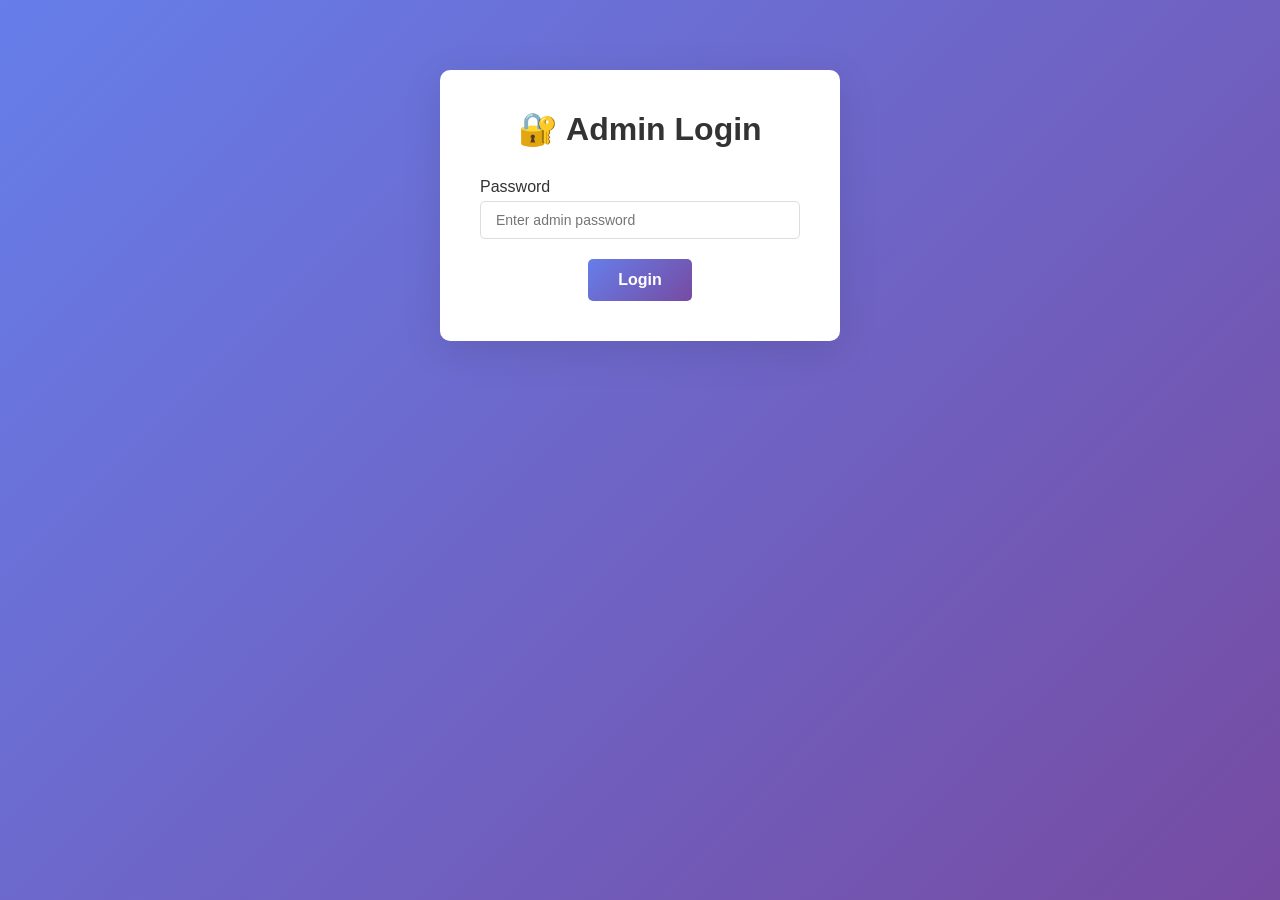
==== admin.html @ 0edea6b3 "🐛 Fix: Add debug logging and reload button" ====
<!DOCTYPE html>
<html lang="en">
<head>
    <meta charset="UTF-8">
    <meta name="viewport" content="width=device-width, initial-scale=1.0">
    <title>CV Admin Panel</title>
    <style>
        * {
            margin: 0;
            padding: 0;
            box-sizing: border-box;
        }

        body {
            font-family: 'Segoe UI', Tahoma, Geneva, Verdana, sans-serif;
            background: linear-gradient(135deg, #667eea 0%, #764ba2 100%);
            min-height: 100vh;
            padding: 20px;
        }

        .container {
            max-width: 1200px;
            margin: 0 auto;
        }

        .login-form {
            background: white;
            border-radius: 10px;
            padding: 40px;
            box-shadow: 0 10px 40px rgba(0,0,0,0.1);
            max-width: 400px;
            margin: 50px auto;
            text-align: center;
        }

        .login-form h1 {
            color: #333;
            margin-bottom: 30px;
        }

        .form-group {
            margin-bottom: 20px;
            text-align: left;
        }

        .form-group label {
            display: block;
            margin-bottom: 5px;
            color: #333;
            font-weight: 500;
        }

        .form-group input,
        .form-group textarea,
        .form-group select {
            width: 100%;
            padding: 10px 15px;
            border: 1px solid #ddd;
            border-radius: 5px;
            font-family: inherit;
            font-size: 14px;
        }

        .form-group textarea {
            resize: vertical;
            min-height: 100px;
        }

        .btn {
            background: linear-gradient(135deg, #667eea 0%, #764ba2 100%);
            color: white;
            padding: 12px 30px;
            border: none;
            border-radius: 5px;
            cursor: pointer;
            font-size: 16px;
            font-weight: 600;
            transition: transform 0.2s;
        }

        .btn:hover {
            transform: translateY(-2px);
        }

        .btn-secondary {
            background: #666;
            margin-left: 10px;
        }

        .btn-danger {
            background: #e74c3c;
        }

        .btn-success {
            background: #27ae60;
        }

        .admin-panel {
            background: white;
            border-radius: 10px;
            padding: 30px;
            box-shadow: 0 10px 40px rgba(0,0,0,0.1);
            margin-bottom: 30px;
        }

        .panel-title {
            color: #333;
            border-bottom: 2px solid #667eea;
            padding-bottom: 10px;
            margin-bottom: 20px;
            font-size: 22px;
        }

        .tabs {
            display: flex;
            gap: 10px;
            margin-bottom: 20px;
            border-bottom: 1px solid #ddd;
            flex-wrap: wrap;
        }

        .tab-btn {
            background: none;
            border: none;
            padding: 10px 20px;
            cursor: pointer;
            color: #666;
            font-weight: 600;
            border-bottom: 3px solid transparent;
            transition: all 0.3s;
        }

        .tab-btn.active {
            color: #667eea;
            border-bottom-color: #667eea;
        }

        .tab-content {
            display: none;
        }

        .tab-content.active {
            display: block;
        }

        .skill-item,
        .project-item {
            background: #f9f9f9;
            border: 1px solid #eee;
            border-radius: 5px;
            padding: 15px;
            margin-bottom: 15px;
            display: flex;
            justify-content: space-between;
            align-items: center;
        }

        .skill-name,
        .project-title {
            font-weight: 600;
            color: #333;
        }

        .skill-level {
            color: #667eea;
            font-weight: bold;
        }

        .item-actions {
            display: flex;
            gap: 10px;
        }

        .msg {
            padding: 15px;
            margin-bottom: 20px;
            border-radius: 5px;
            display: none;
        }

        .msg.success {
            background: #d4edda;
            color: #155724;
            border: 1px solid #c3e6cb;
        }

        .msg.error {
            background: #f8d7da;
            color: #721c24;
            border: 1px solid #f5c6cb;
        }

        .msg.active {
            display: block;
        }

        header {
            display: flex;
            justify-content: space-between;
            align-items: center;
            background: white;
            padding: 20px;
            border-radius: 10px;
            margin-bottom: 20px;
            box-shadow: 0 5px 20px rgba(0,0,0,0.1);
        }

        header h1 {
            color: #333;
        }

        .logout-btn {
            background: #e74c3c;
            color: white;
            border: none;
            padding: 10px 20px;
            border-radius: 5px;
            cursor: pointer;
            font-weight: 600;
        }

        .add-new-btn {
            margin-bottom: 20px;
        }

        .form-row {
            display: grid;
            grid-template-columns: 1fr 1fr;
            gap: 20px;
        }

        @media (max-width: 600px) {
            .form-row {
                grid-template-columns: 1fr;
            }

            header {
                flex-direction: column;
                gap: 20px;
                text-align: center;
            }

            .skill-item,
            .project-item {
                flex-direction: column;
                align-items: flex-start;
            }

            .item-actions {
                width: 100%;
                margin-top: 10px;
            }
        }
    </style>
</head>
<body>
    <div class="container">
        <!-- Login Form -->
        <div id="loginForm" class="login-form">
            <h1>🔐 Admin Login</h1>
            <div class="form-group">
                <label>Password</label>
                <input type="password" id="adminPassword" placeholder="Enter admin password">
            </div>
            <button class="btn" onclick="adminLogin()">Login</button>
        </div>

        <!-- Admin Panel (hidden by default) -->
        <div id="adminPanel" style="display: none;">
            <header>
                <h1>📝 CV Admin Panel</h1>
                <div>
                    <button class="btn btn-success" style="margin-right: 10px;" onclick="loadCVData()">↻ Reload</button>
                    <button class="logout-btn" onclick="adminLogout()">Logout</button>
                </div>
            </header>

            <div id="message" class="msg"></div>

            <!-- Basic Info -->
            <div class="admin-panel">
                <h2 class="panel-title">👤 Basic Information</h2>
                <div class="form-row">
                    <div class="form-group">
                        <label>Full Name</label>
                        <input type="text" id="nama" placeholder="Your full name">
                    </div>
                    <div class="form-group">
                        <label>Nickname</label>
                        <input type="text" id="panggilan" placeholder="Nickname">
                    </div>
                </div>
                <div class="form-group">
                    <label>Role/Title</label>
                    <input type="text" id="peran" placeholder="Your role">
                </div>
                <div class="form-group">
                    <label>Bio</label>
                    <textarea id="bio" placeholder="Your bio"></textarea>
                </div>
                <button class="btn" onclick="updateBasicInfo()">Save Basic Info</button>
            </div>

            <!-- Skills & Projects Tabs -->
            <div class="admin-panel">
                <h2 class="panel-title">🎯 Skills & Projects</h2>
                
                <div class="tabs">
                    <button class="tab-btn active" onclick="switchTab('skills')">Skills</button>
                    <button class="tab-btn" onclick="switchTab('projects')">Projects</button>
                </div>

                <!-- Skills Tab -->
                <div id="skills" class="tab-content active">
                    <button class="btn add-new-btn" onclick="newSkillForm()">+ Add New Skill</button>
                    
                    <div id="skillForm" style="display: none; background: #f9f9f9; padding: 20px; border-radius: 5px; margin-bottom: 20px;">
                        <div class="form-row">
                            <div class="form-group">
                                <label>Icon (emoji)</label>
                                <input type="text" id="skillIcon" placeholder="e.g., 🐍">
                            </div>
                            <div class="form-group">
                                <label>Skill Name</label>
                                <input type="text" id="skillName" placeholder="e.g., Python">
                            </div>
                        </div>
                        <div class="form-group">
                            <label>Description</label>
                            <textarea id="skillDesc" placeholder="Describe the skill"></textarea>
                        </div>
                        <div class="form-group">
                            <label>Level (0-100)</label>
                            <input type="number" id="skillLevel" min="0" max="100" value="80">
                        </div>
                        <button class="btn" id="skillSubmitBtn" onclick="saveSkill()">Add Skill</button>
                        <button class="btn btn-secondary" onclick="cancelSkillForm()">Cancel</button>
                    </div>

                    <div id="skillsList"></div>
                </div>

                <!-- Projects Tab -->
                <div id="projects" class="tab-content">
                    <button class="btn add-new-btn" onclick="newProjectForm()">+ Add New Project</button>
                    
                    <div id="projectForm" style="display: none; background: #f9f9f9; padding: 20px; border-radius: 5px; margin-bottom: 20px;">
                        <div class="form-row">
                            <div class="form-group">
                                <label>Icon (emoji)</label>
                                <input type="text" id="projectIcon" placeholder="e.g., 🛒">
                            </div>
                            <div class="form-group">
                                <label>Project Title</label>
                                <input type="text" id="projectTitle" placeholder="Project title">
                            </div>
                        </div>
                        <div class="form-group">
                            <label>Description</label>
                            <textarea id="projectDesc" placeholder="Describe the project"></textarea>
                        </div>
                        <div class="form-row">
                            <div class="form-group">
                                <label>Tags (comma separated)</label>
                                <input type="text" id="projectTags" placeholder="Python, FastAPI, Web">
                            </div>
                            <div class="form-group">
                                <label>Status</label>
                                <input type="text" id="projectStatus" placeholder="e.g., Production, 70% Complete">
                            </div>
                        </div>
                        <div class="form-group">
                            <label>Project Link</label>
                            <input type="text" id="projectLink" placeholder="https://...">
                        </div>
                        <button class="btn" id="projectSubmitBtn" onclick="saveProject()">Add Project</button>
                        <button class="btn btn-secondary" onclick="cancelProjectForm()">Cancel</button>
                    </div>

                    <div id="projectsList"></div>
                </div>
            </div>
        </div>
    </div>

    <script>
        const API_BASE = 'https://cv-landing-page-production-029a.up.railway.app/api';
        let adminPassword = '';
        let currentEditingSkill = null;
        let currentEditingProject = null;

        function showMessage(msg, type = 'success') {
            const msgEl = document.getElementById('message');
            msgEl.textContent = msg;
            msgEl.className = `msg active ${type}`;
            setTimeout(() => msgEl.classList.remove('active'), 3000);
        }

        async function adminLogin() {
            const password = document.getElementById('adminPassword').value;
            if (!password) {
                showMessage('Please enter password', 'error');
                return;
            }

            try {
                const res = await fetch(`${API_BASE}/admin/auth`, {
                    method: 'POST',
                    headers: { 'Content-Type': 'application/json' },
                    body: JSON.stringify({ password })
                });

                if (res.ok) {
                    adminPassword = password;
                    document.getElementById('loginForm').style.display = 'none';
                    document.getElementById('adminPanel').style.display = 'block';
                    loadCVData();
                    showMessage('Login successful!', 'success');
                } else {
                    showMessage('Invalid password', 'error');
                }
            } catch (error) {
                showMessage('Login error: ' + error.message, 'error');
            }
        }

        function adminLogout() {
            adminPassword = '';
            document.getElementById('adminPanel').style.display = 'none';
            document.getElementById('loginForm').style.display = 'block';
            document.getElementById('adminPassword').value = '';
        }

        async function loadCVData() {
            try {
                console.log('Loading CV data from:', `${API_BASE}/admin/cv`);
                const res = await fetch(`${API_BASE}/admin/cv`);
                
                if (res.ok) {
                    const data = await res.json();
                    console.log('CV data loaded:', data);
                    
                    document.getElementById('nama').value = data.nama || '';
                    document.getElementById('panggilan').value = data.panggilan || '';
                    document.getElementById('peran').value = data.peran || '';
                    document.getElementById('bio').value = data.bio || '';
                    
                    renderSkills(data.skills || []);
                    renderProjects(data.projects || []);
                    showMessage('Data loaded successfully!', 'success');
                } else {
                    console.error('API Error:', res.status, res.statusText);
                    showMessage('Failed to load data (Status: ' + res.status + ')', 'error');
                }
            } catch (error) {
                console.error('Fetch error:', error);
                showMessage('Error loading data: ' + error.message, 'error');
            }
        }

        async function updateBasicInfo() {
            try {
                const res = await fetch(`${API_BASE}/admin/cv/basic`, {
                    method: 'PUT',
                    headers: { 'Content-Type': 'application/json' },
                    body: JSON.stringify({
                        password: adminPassword,
                        nama: document.getElementById('nama').value,
                        panggilan: document.getElementById('panggilan').value,
                        peran: document.getElementById('peran').value,
                        bio: document.getElementById('bio').value
                    })
                });

                if (res.ok) {
                    showMessage('Basic info updated successfully!', 'success');
                } else {
                    showMessage('Failed to update', 'error');
                }
            } catch (error) {
                showMessage('Error: ' + error.message, 'error');
            }
        }

        function newSkillForm() {
            currentEditingSkill = null;
            document.getElementById('skillIcon').value = '';
            document.getElementById('skillName').value = '';
            document.getElementById('skillDesc').value = '';
            document.getElementById('skillLevel').value = '80';
            document.getElementById('skillSubmitBtn').textContent = 'Add Skill';
            document.getElementById('skillForm').style.display = 'block';
            document.getElementById('skillForm').scrollIntoView();
        }

        function cancelSkillForm() {
            document.getElementById('skillForm').style.display = 'none';
            currentEditingSkill = null;
        }

        function editSkill(skillName) {
            const skills = JSON.parse(localStorage.getItem('cvSkills') || '[]');
            const skill = skills.find(s => s.name === skillName);
            
            if (skill) {
                currentEditingSkill = skillName;
                document.getElementById('skillIcon').value = skill.icon;
                document.getElementById('skillName').value = skill.name;
                document.getElementById('skillDesc').value = skill.description;
                document.getElementById('skillLevel').value = skill.level;
                document.getElementById('skillSubmitBtn').textContent = 'Update Skill';
                document.getElementById('skillForm').style.display = 'block';
                document.getElementById('skillForm').scrollIntoView();
            }
        }

        async function saveSkill() {
            try {
                const skillName = document.getElementById('skillName').value;
                if (!skillName) {
                    showMessage('Please enter skill name', 'error');
                    return;
                }

                const res = await fetch(`${API_BASE}/admin/cv/skill/${skillName}`, {
                    method: 'PUT',
                    headers: { 'Content-Type': 'application/json' },
                    body: JSON.stringify({
                        password: adminPassword,
                        icon: document.getElementById('skillIcon').value,
                        name: skillName,
                        description: document.getElementById('skillDesc').value,
                        level: parseInt(document.getElementById('skillLevel').value)
                    })
                });

                if (res.ok) {
                    showMessage(currentEditingSkill ? 'Skill updated!' : 'Skill added!', 'success');
                    loadCVData();
                    cancelSkillForm();
                } else {
                    showMessage('Failed to save skill', 'error');
                }
            } catch (error) {
                showMessage('Error: ' + error.message, 'error');
            }
        }

        async function deleteSkill(skillName) {
            if (!confirm(`Delete skill "${skillName}"?`)) return;
            
            try {
                const res = await fetch(`${API_BASE}/admin/cv/skill/${skillName}`, {
                    method: 'DELETE',
                    headers: { 'Content-Type': 'application/json' },
                    body: JSON.stringify({ password: adminPassword })
                });

                if (res.ok) {
                    showMessage('Skill deleted!', 'success');
                    loadCVData();
                } else {
                    showMessage('Failed to delete skill', 'error');
                }
            } catch (error) {
                showMessage('Error: ' + error.message, 'error');
            }
        }

        function renderSkills(skills) {
            localStorage.setItem('cvSkills', JSON.stringify(skills));
            const list = document.getElementById('skillsList');
            list.innerHTML = skills.map(skill => `
                <div class="skill-item">
                    <div>
                        <span style="font-size: 24px; margin-right: 10px;">${skill.icon}</span>
                        <span class="skill-name">${skill.name}</span>
                        <span class="skill-level" style="margin-left: 20px;">${skill.level}%</span>
                        <div style="color: #666; font-size: 14px; margin-top: 5px;">${skill.description}</div>
                    </div>
                    <div class="item-actions">
                        <button class="btn btn-success" onclick="editSkill('${skill.name}')">Edit</button>
                        <button class="btn btn-danger" onclick="deleteSkill('${skill.name}')">Delete</button>
                    </div>
                </div>
            `).join('');
        }

        function newProjectForm() {
            currentEditingProject = null;
            document.getElementById('projectIcon').value = '';
            document.getElementById('projectTitle').value = '';
            document.getElementById('projectDesc').value = '';
            document.getElementById('projectTags').value = '';
            document.getElementById('projectStatus').value = '';
            document.getElementById('projectLink').value = '';
            document.getElementById('projectSubmitBtn').textContent = 'Add Project';
            document.getElementById('projectForm').style.display = 'block';
            document.getElementById('projectForm').scrollIntoView();
        }

        function cancelProjectForm() {
            document.getElementById('projectForm').style.display = 'none';
            currentEditingProject = null;
        }

        function editProject(projectTitle) {
            const projects = JSON.parse(localStorage.getItem('cvProjects') || '[]');
            const project = projects.find(p => p.title === projectTitle);
            
            if (project) {
                currentEditingProject = projectTitle;
                document.getElementById('projectIcon').value = project.icon;
                document.getElementById('projectTitle').value = project.title;
                document.getElementById('projectDesc').value = project.description;
                document.getElementById('projectTags').value = project.tags.join(', ');
                document.getElementById('projectStatus').value = project.status;
                document.getElementById('projectLink').value = project.link;
                document.getElementById('projectSubmitBtn').textContent = 'Update Project';
                document.getElementById('projectForm').style.display = 'block';
                document.getElementById('projectForm').scrollIntoView();
            }
        }

        async function saveProject() {
            try {
                const projectTitle = document.getElementById('projectTitle').value;
                if (!projectTitle) {
                    showMessage('Please enter project title', 'error');
                    return;
                }

                const tags = document.getElementById('projectTags').value.split(',').map(t => t.trim());

                const res = await fetch(`${API_BASE}/admin/cv/project`, {
                    method: 'POST',
                    headers: { 'Content-Type': 'application/json' },
                    body: JSON.stringify({
                        password: adminPassword,
                        icon: document.getElementById('projectIcon').value,
                        title: projectTitle,
                        description: document.getElementById('projectDesc').value,
                        tags: tags,
                        status: document.getElementById('projectStatus').value,
                        link: document.getElementById('projectLink').value
                    })
                });

                if (res.ok) {
                    showMessage(currentEditingProject ? 'Project updated!' : 'Project added!', 'success');
                    loadCVData();
                    cancelProjectForm();
                } else {
                    showMessage('Failed to save project', 'error');
                }
            } catch (error) {
                showMessage('Error: ' + error.message, 'error');
            }
        }

        async function deleteProject(projectTitle) {
            if (!confirm(`Delete project "${projectTitle}"?`)) return;
            
            try {
                const res = await fetch(`${API_BASE}/admin/cv/project/${projectTitle}`, {
                    method: 'DELETE',
                    headers: { 'Content-Type': 'application/json' },
                    body: JSON.stringify({ password: adminPassword })
                });

                if (res.ok) {
                    showMessage('Project deleted!', 'success');
                    loadCVData();
                } else {
                    showMessage('Failed to delete project', 'error');
                }
            } catch (error) {
                showMessage('Error: ' + error.message, 'error');
            }
        }

        function renderProjects(projects) {
            localStorage.setItem('cvProjects', JSON.stringify(projects));
            const list = document.getElementById('projectsList');
            list.innerHTML = projects.map(project => `
                <div class="project-item">
                    <div>
                        <span style="font-size: 24px; margin-right: 10px;">${project.icon}</span>
                        <span class="project-title">${project.title}</span>
                        <span style="margin-left: 20px; color: #667eea; font-weight: bold;">${project.status}</span>
                        <div style="color: #666; font-size: 14px; margin-top: 5px;">${project.description}</div>
                    </div>
                    <div class="item-actions">
                        <button class="btn btn-success" onclick="editProject('${project.title.replace(/'/g, "\\'")}')">Edit</button>
                        <button class="btn btn-danger" onclick="deleteProject('${project.title}')">Delete</button>
                    </div>
                </div>
            `).join('');
        }

        function switchTab(tabName) {
            document.querySelectorAll('.tab-content').forEach(el => el.classList.remove('active'));
            document.querySelectorAll('.tab-btn').forEach(el => el.classList.remove('active'));
            document.getElementById(tabName).classList.add('active');
            event.target.classList.add('active');
        }
    </script>
</body>
</html>
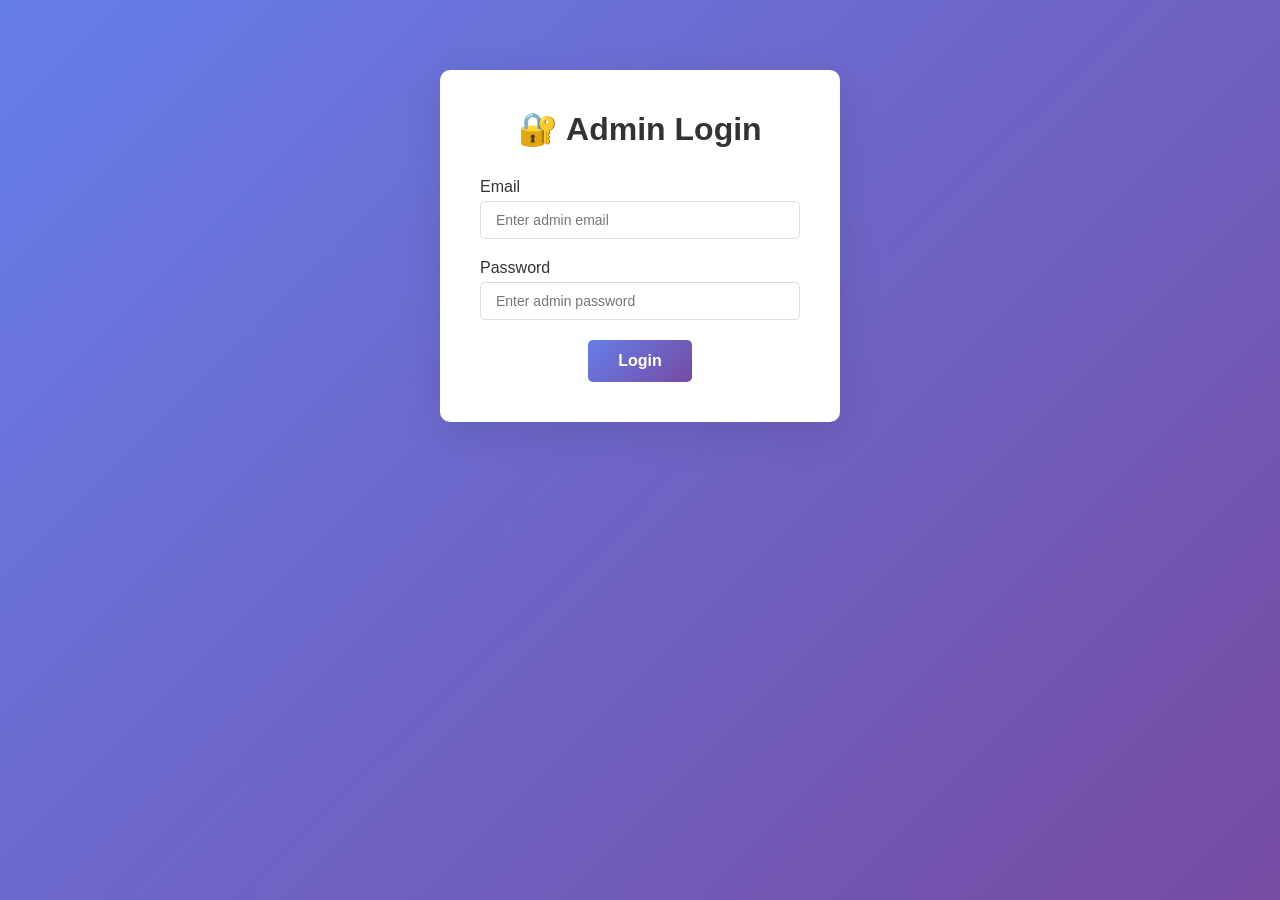
==== commit 6ea5d89b: "feat: migrate admin authentication to supabase auth" ====
--- a/admin.html
+++ b/admin.html
@@ -258,6 +258,10 @@
         <!-- Login Form -->
         <div id="loginForm" class="login-form">
             <h1>🔐 Admin Login</h1>
+            <div class="form-group">
+                <label>Email</label>
+                <input type="email" id="adminEmail" placeholder="Enter admin email">
+            </div>
             <div class="form-group">
                 <label>Password</label>
                 <input type="password" id="adminPassword" placeholder="Enter admin password">
@@ -297,6 +301,10 @@
                 <div class="form-group">
                     <label>Bio</label>
                     <textarea id="bio" placeholder="Your bio"></textarea>
+                </div>
+                <div class="form-group">
+                    <label>About Me</label>
+                    <textarea id="about" placeholder="About me (gunakan paragraf baru dengan baris kosong)"></textarea>
                 </div>
                 <button class="btn" onclick="updateBasicInfo()">Save Basic Info</button>
             </div>
@@ -384,8 +392,8 @@
     </div>
 
     <script>
-        const API_BASE = 'https://cv-landing-page-production-029a.up.railway.app/api';
-        let adminPassword = '';
+        const API_BASE = '/api';
+        let adminToken = '';
         let currentEditingSkill = null;
         let currentEditingProject = null;
 
@@ -397,9 +405,10 @@
         }
 
         async function adminLogin() {
+            const email = document.getElementById('adminEmail').value;
             const password = document.getElementById('adminPassword').value;
-            if (!password) {
-                showMessage('Please enter password', 'error');
+            if (!email || !password) {
+                showMessage('Please enter email and password', 'error');
                 return;
             }
 
@@ -407,17 +416,19 @@
                 const res = await fetch(`${API_BASE}/admin/auth`, {
                     method: 'POST',
                     headers: { 'Content-Type': 'application/json' },
-                    body: JSON.stringify({ password })
+                    body: JSON.stringify({ email, password })
                 });
 
-                if (res.ok) {
-                    adminPassword = password;
+                const data = await res.json();
+
+                if (res.ok && data.access_token) {
+                    adminToken = data.access_token;
                     document.getElementById('loginForm').style.display = 'none';
                     document.getElementById('adminPanel').style.display = 'block';
                     loadCVData();
                     showMessage('Login successful!', 'success');
                 } else {
-                    showMessage('Invalid password', 'error');
+                    showMessage(data.detail || 'Invalid email or password', 'error');
                 }
             } catch (error) {
                 showMessage('Login error: ' + error.message, 'error');
@@ -425,9 +436,10 @@
         }
 
         function adminLogout() {
-            adminPassword = '';
+            adminToken = '';
             document.getElementById('adminPanel').style.display = 'none';
             document.getElementById('loginForm').style.display = 'block';
+            document.getElementById('adminEmail').value = '';
             document.getElementById('adminPassword').value = '';
         }
 
@@ -444,6 +456,7 @@
                     document.getElementById('panggilan').value = data.panggilan || '';
                     document.getElementById('peran').value = data.peran || '';
                     document.getElementById('bio').value = data.bio || '';
+                    document.getElementById('about').value = data.about || '';
                     
                     renderSkills(data.skills || []);
                     renderProjects(data.projects || []);
@@ -462,13 +475,16 @@
             try {
                 const res = await fetch(`${API_BASE}/admin/cv/basic`, {
                     method: 'PUT',
-                    headers: { 'Content-Type': 'application/json' },
+                    headers: { 
+                        'Content-Type': 'application/json',
+                        'Authorization': `Bearer ${adminToken}`
+                    },
                     body: JSON.stringify({
-                        password: adminPassword,
                         nama: document.getElementById('nama').value,
                         panggilan: document.getElementById('panggilan').value,
                         peran: document.getElementById('peran').value,
-                        bio: document.getElementById('bio').value
+                        bio: document.getElementById('bio').value,
+                        about: document.getElementById('about').value
                     })
                 });
 
@@ -524,9 +540,11 @@
 
                 const res = await fetch(`${API_BASE}/admin/cv/skill/${skillName}`, {
                     method: 'PUT',
-                    headers: { 'Content-Type': 'application/json' },
+                    headers: { 
+                        'Content-Type': 'application/json',
+                        'Authorization': `Bearer ${adminToken}`
+                    },
                     body: JSON.stringify({
-                        password: adminPassword,
                         icon: document.getElementById('skillIcon').value,
                         name: skillName,
                         description: document.getElementById('skillDesc').value,
@@ -552,8 +570,10 @@
             try {
                 const res = await fetch(`${API_BASE}/admin/cv/skill/${skillName}`, {
                     method: 'DELETE',
-                    headers: { 'Content-Type': 'application/json' },
-                    body: JSON.stringify({ password: adminPassword })
+                    headers: { 
+                        'Content-Type': 'application/json',
+                        'Authorization': `Bearer ${adminToken}`
+                    }
                 });
 
                 if (res.ok) {
@@ -632,11 +652,18 @@
 
                 const tags = document.getElementById('projectTags').value.split(',').map(t => t.trim());
 
-                const res = await fetch(`${API_BASE}/admin/cv/project`, {
-                    method: 'POST',
-                    headers: { 'Content-Type': 'application/json' },
+                const isEditing = Boolean(currentEditingProject);
+                const endpoint = isEditing
+                    ? `${API_BASE}/admin/cv/project/${encodeURIComponent(currentEditingProject)}`
+                    : `${API_BASE}/admin/cv/project`;
+
+                const res = await fetch(endpoint, {
+                    method: isEditing ? 'PUT' : 'POST',
+                    headers: { 
+                        'Content-Type': 'application/json',
+                        'Authorization': `Bearer ${adminToken}`
+                    },
                     body: JSON.stringify({
-                        password: adminPassword,
                         icon: document.getElementById('projectIcon').value,
                         title: projectTitle,
                         description: document.getElementById('projectDesc').value,
@@ -664,8 +691,10 @@
             try {
                 const res = await fetch(`${API_BASE}/admin/cv/project/${projectTitle}`, {
                     method: 'DELETE',
-                    headers: { 'Content-Type': 'application/json' },
-                    body: JSON.stringify({ password: adminPassword })
+                    headers: { 
+                        'Content-Type': 'application/json',
+                        'Authorization': `Bearer ${adminToken}`
+                    }
                 });
 
                 if (res.ok) {
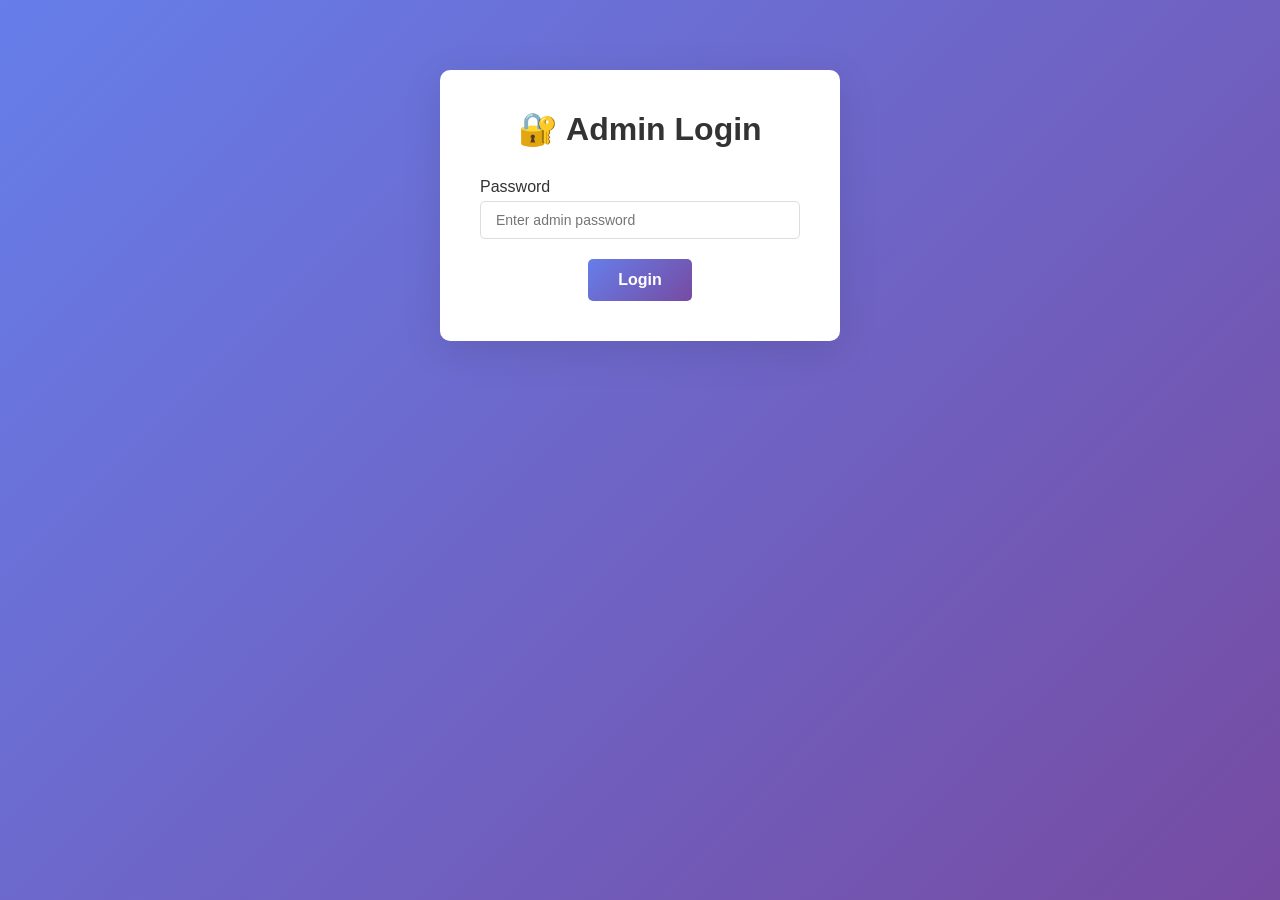
==== commit 3be5441c: "feat: overhaul auth to simple token payload auth" ====
--- a/admin.html
+++ b/admin.html
@@ -258,10 +258,6 @@
         <!-- Login Form -->
         <div id="loginForm" class="login-form">
             <h1>🔐 Admin Login</h1>
-            <div class="form-group">
-                <label>Email</label>
-                <input type="email" id="adminEmail" placeholder="Enter admin email">
-            </div>
             <div class="form-group">
                 <label>Password</label>
                 <input type="password" id="adminPassword" placeholder="Enter admin password">
@@ -405,10 +401,9 @@
         }
 
         async function adminLogin() {
-            const email = document.getElementById('adminEmail').value;
             const password = document.getElementById('adminPassword').value;
-            if (!email || !password) {
-                showMessage('Please enter email and password', 'error');
+            if (!password) {
+                showMessage('Please enter password', 'error');
                 return;
             }
 
@@ -416,7 +411,7 @@
                 const res = await fetch(`${API_BASE}/admin/auth`, {
                     method: 'POST',
                     headers: { 'Content-Type': 'application/json' },
-                    body: JSON.stringify({ email, password })
+                    body: JSON.stringify({ password })
                 });
 
                 const data = await res.json();
@@ -439,7 +434,6 @@
             adminToken = '';
             document.getElementById('adminPanel').style.display = 'none';
             document.getElementById('loginForm').style.display = 'block';
-            document.getElementById('adminEmail').value = '';
             document.getElementById('adminPassword').value = '';
         }
 
